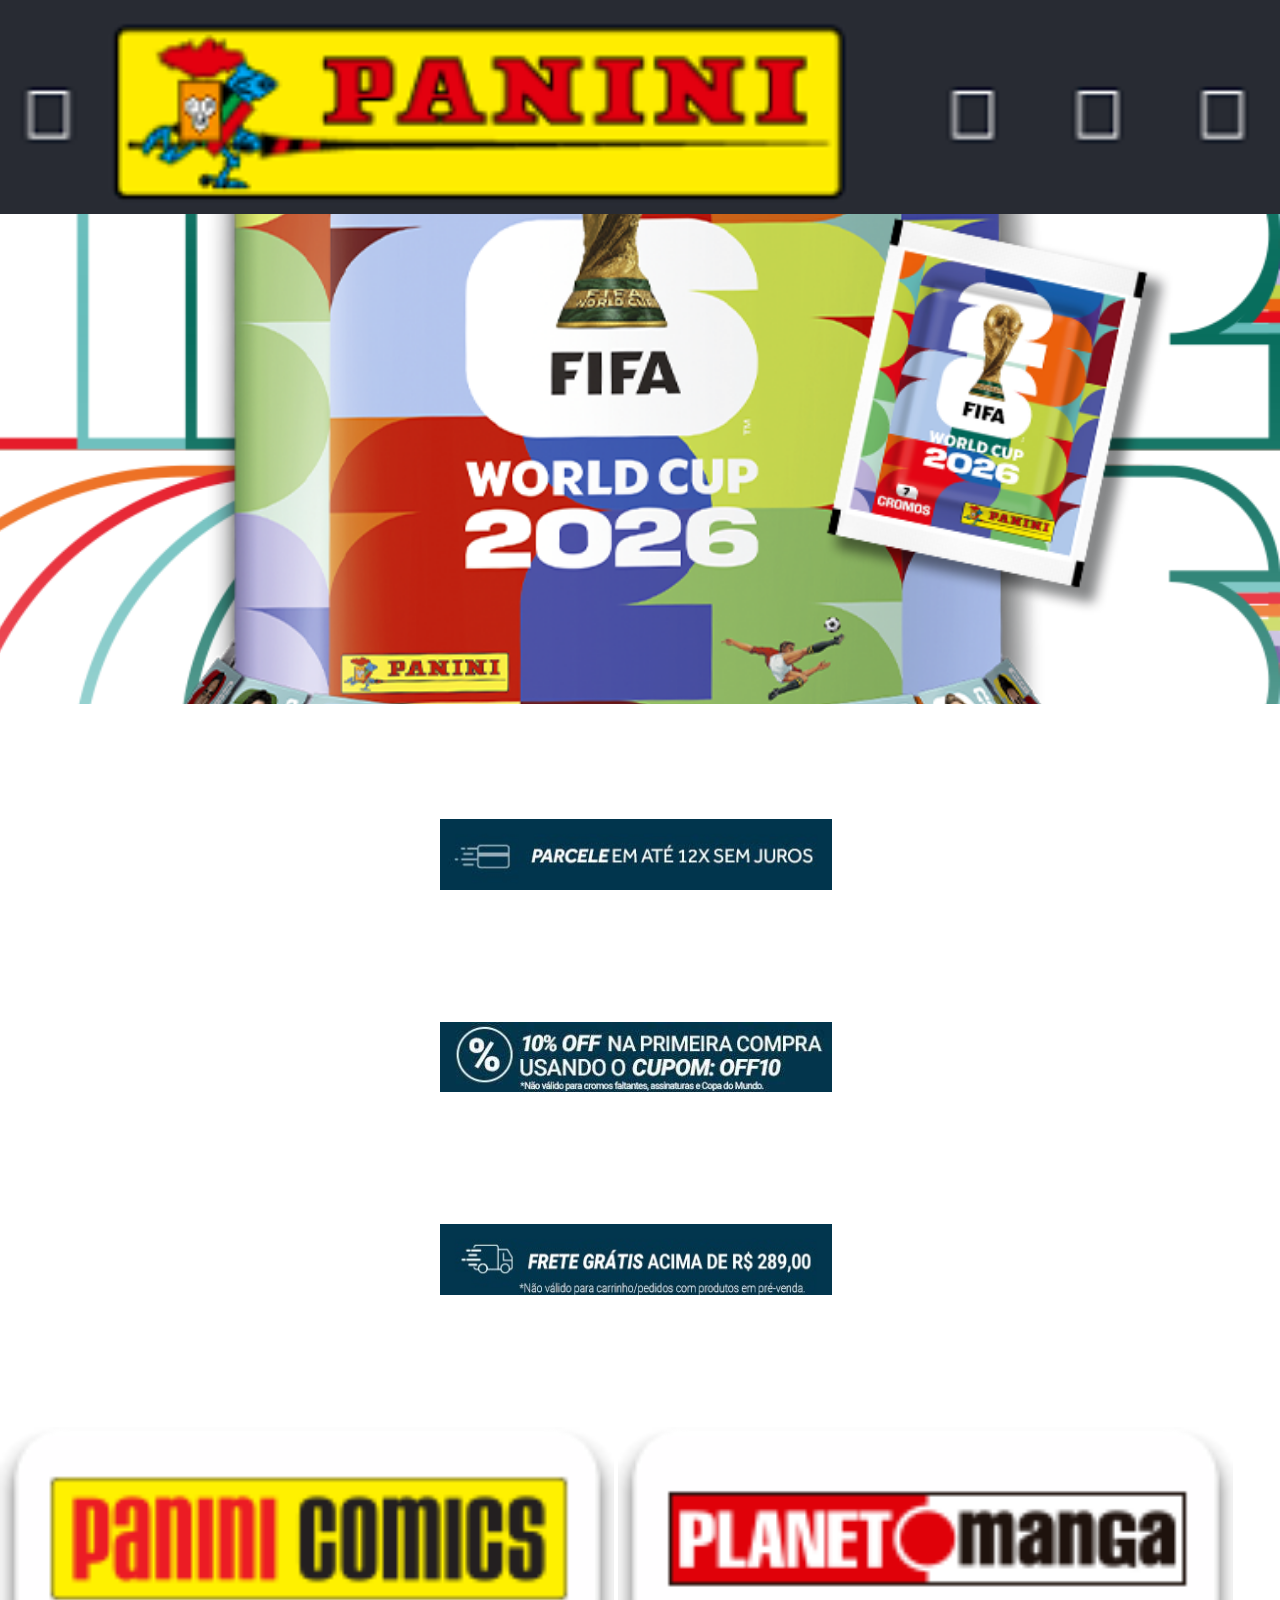
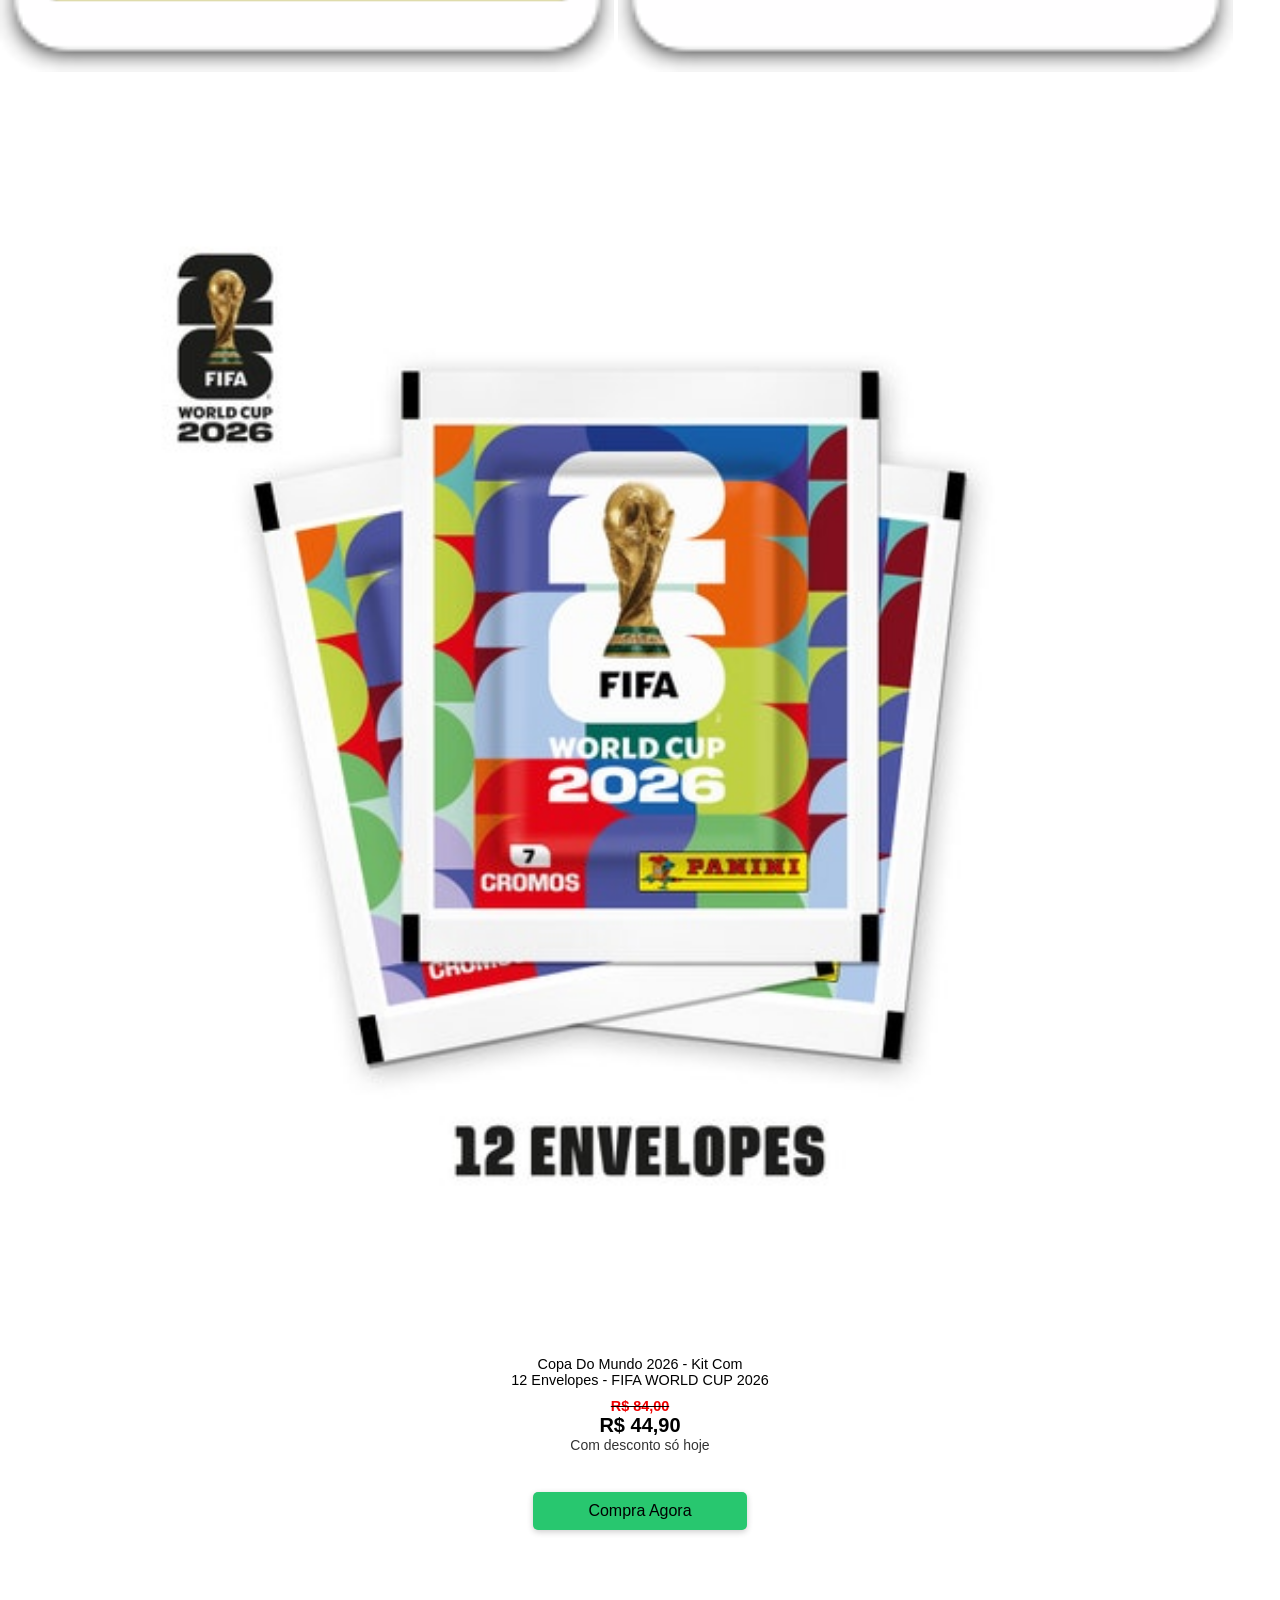
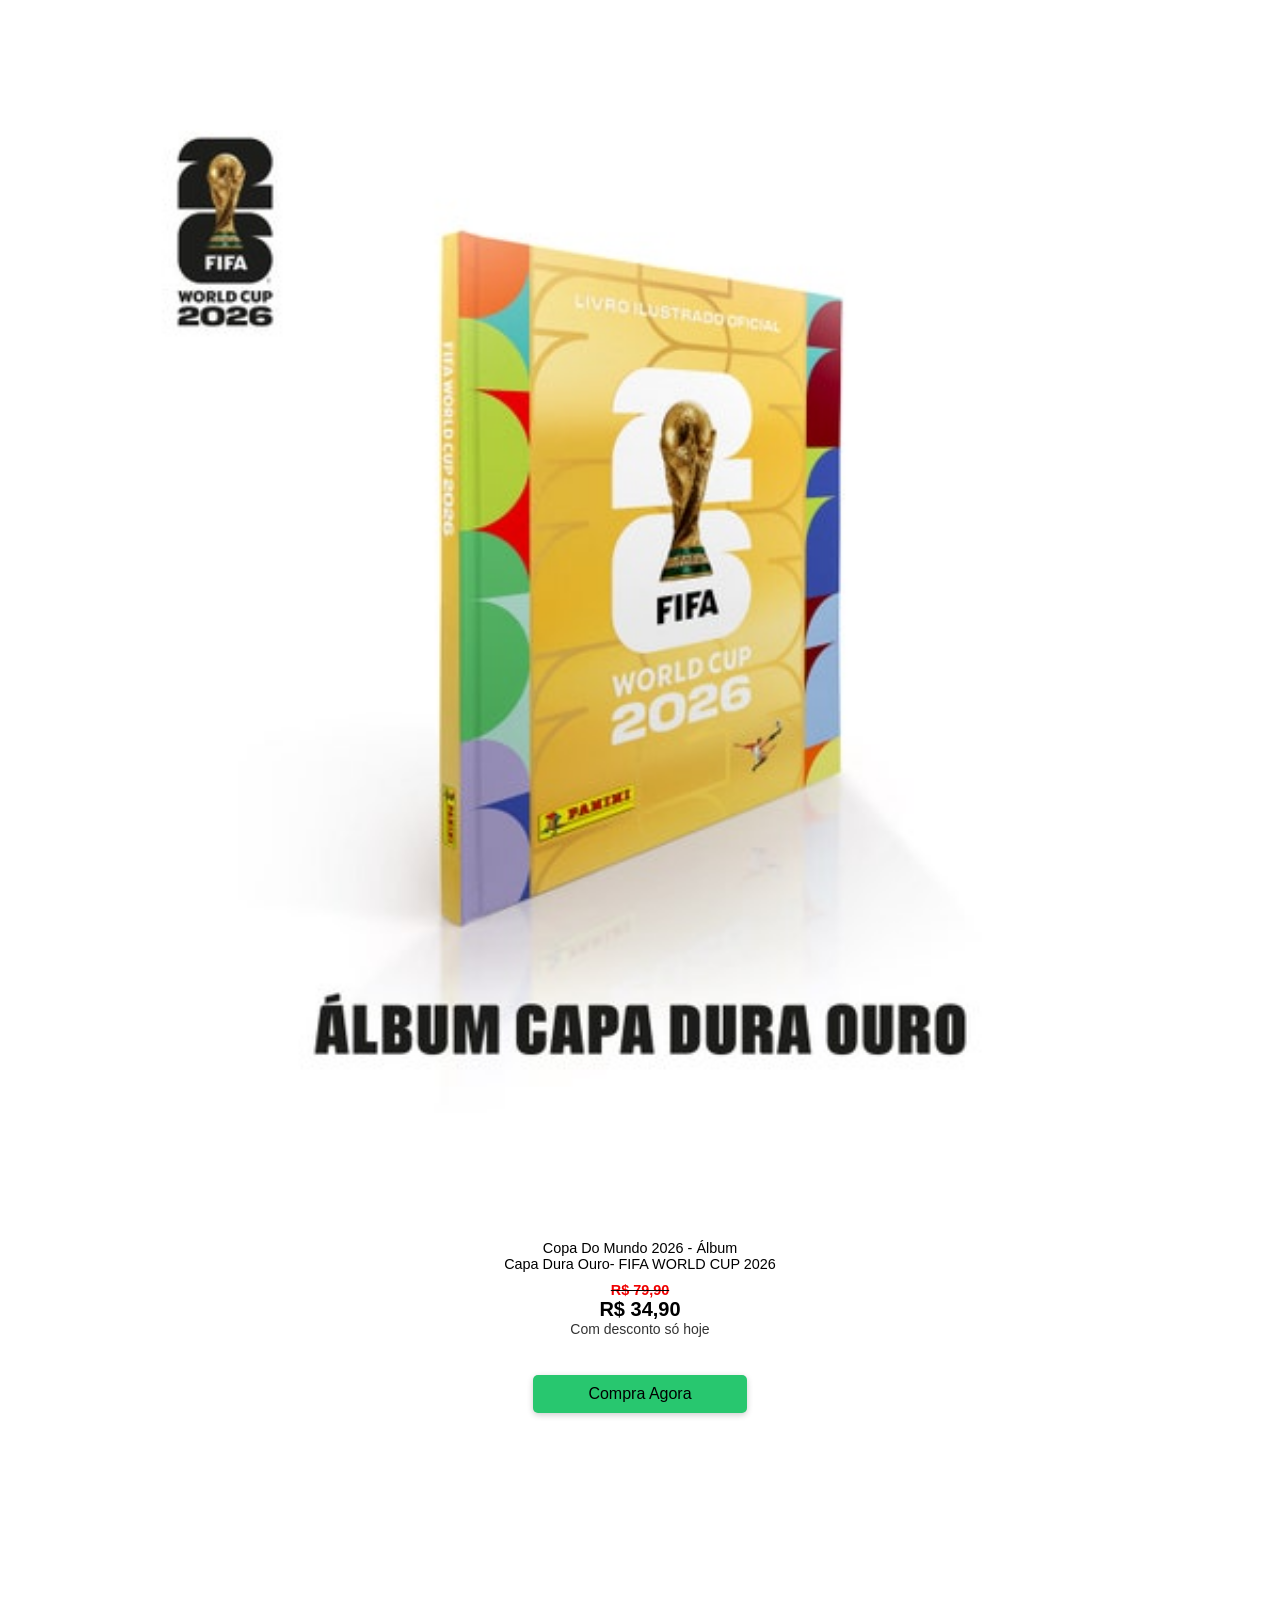
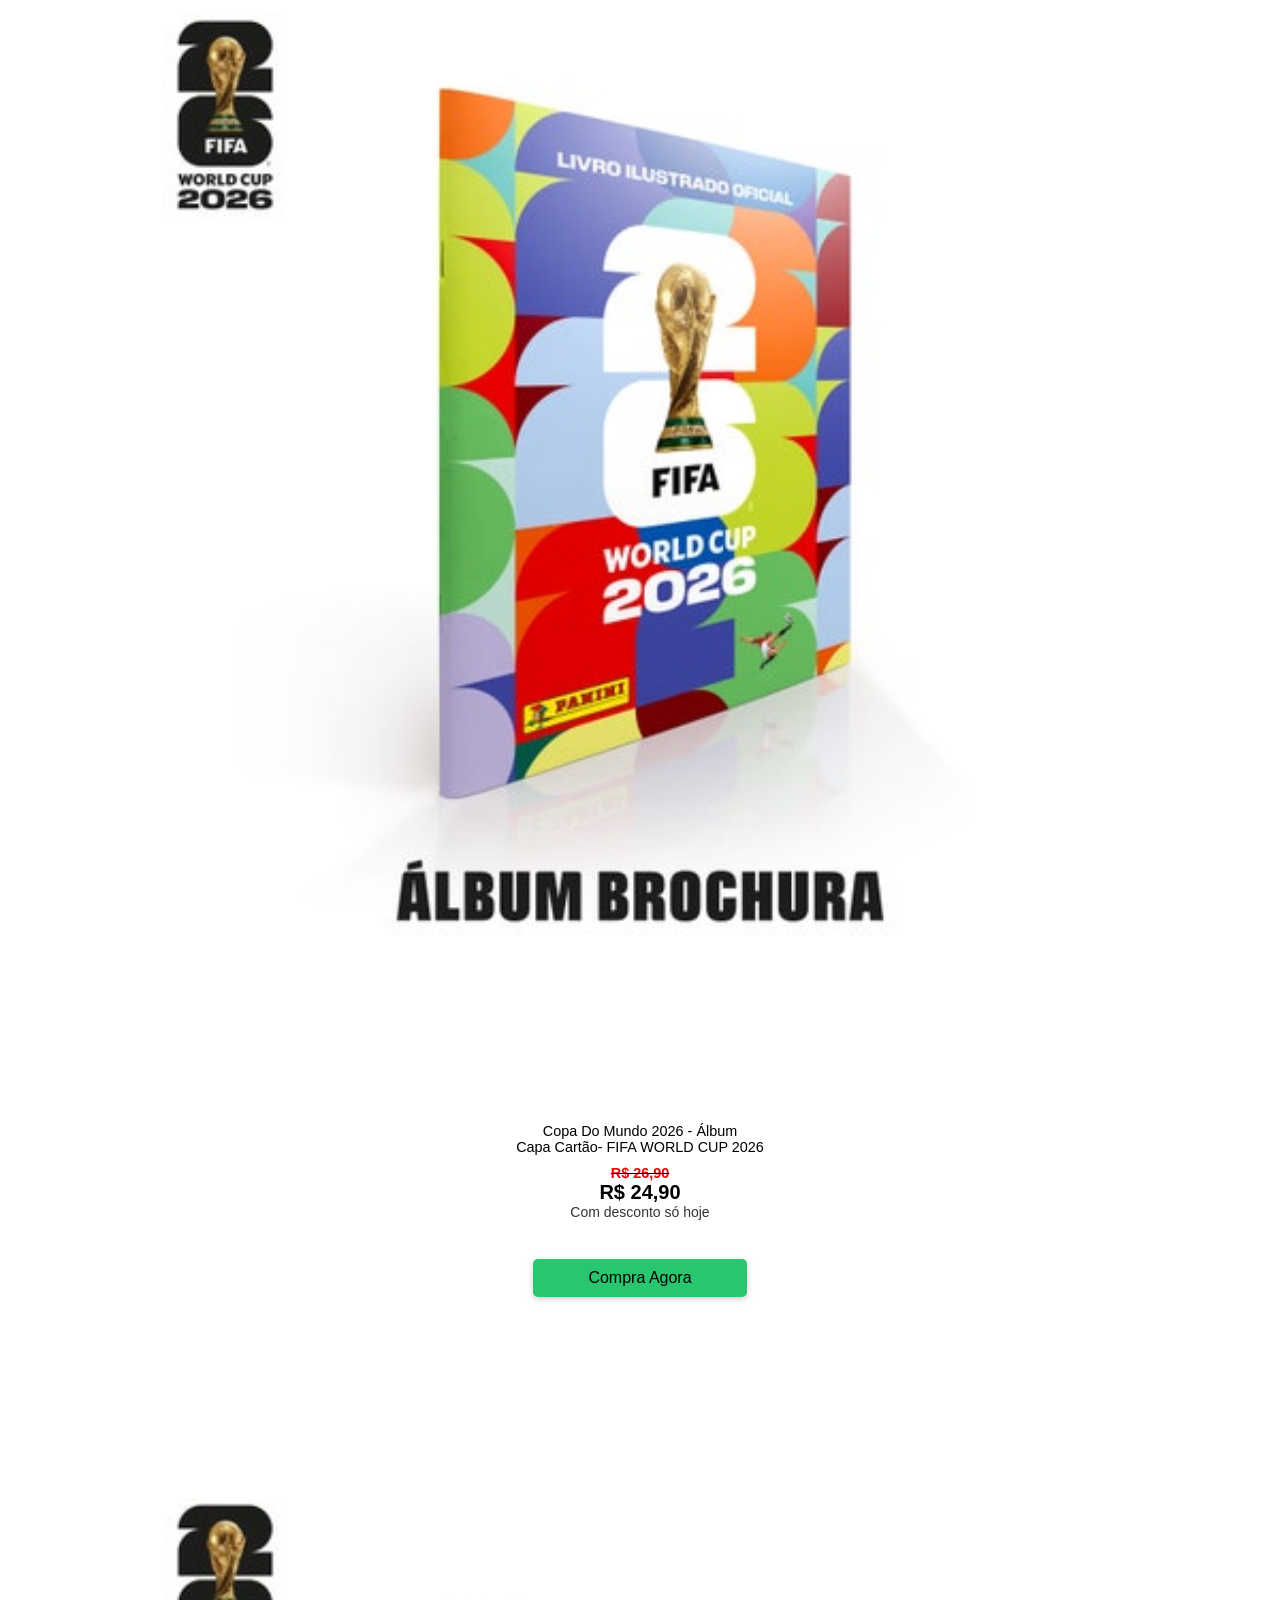
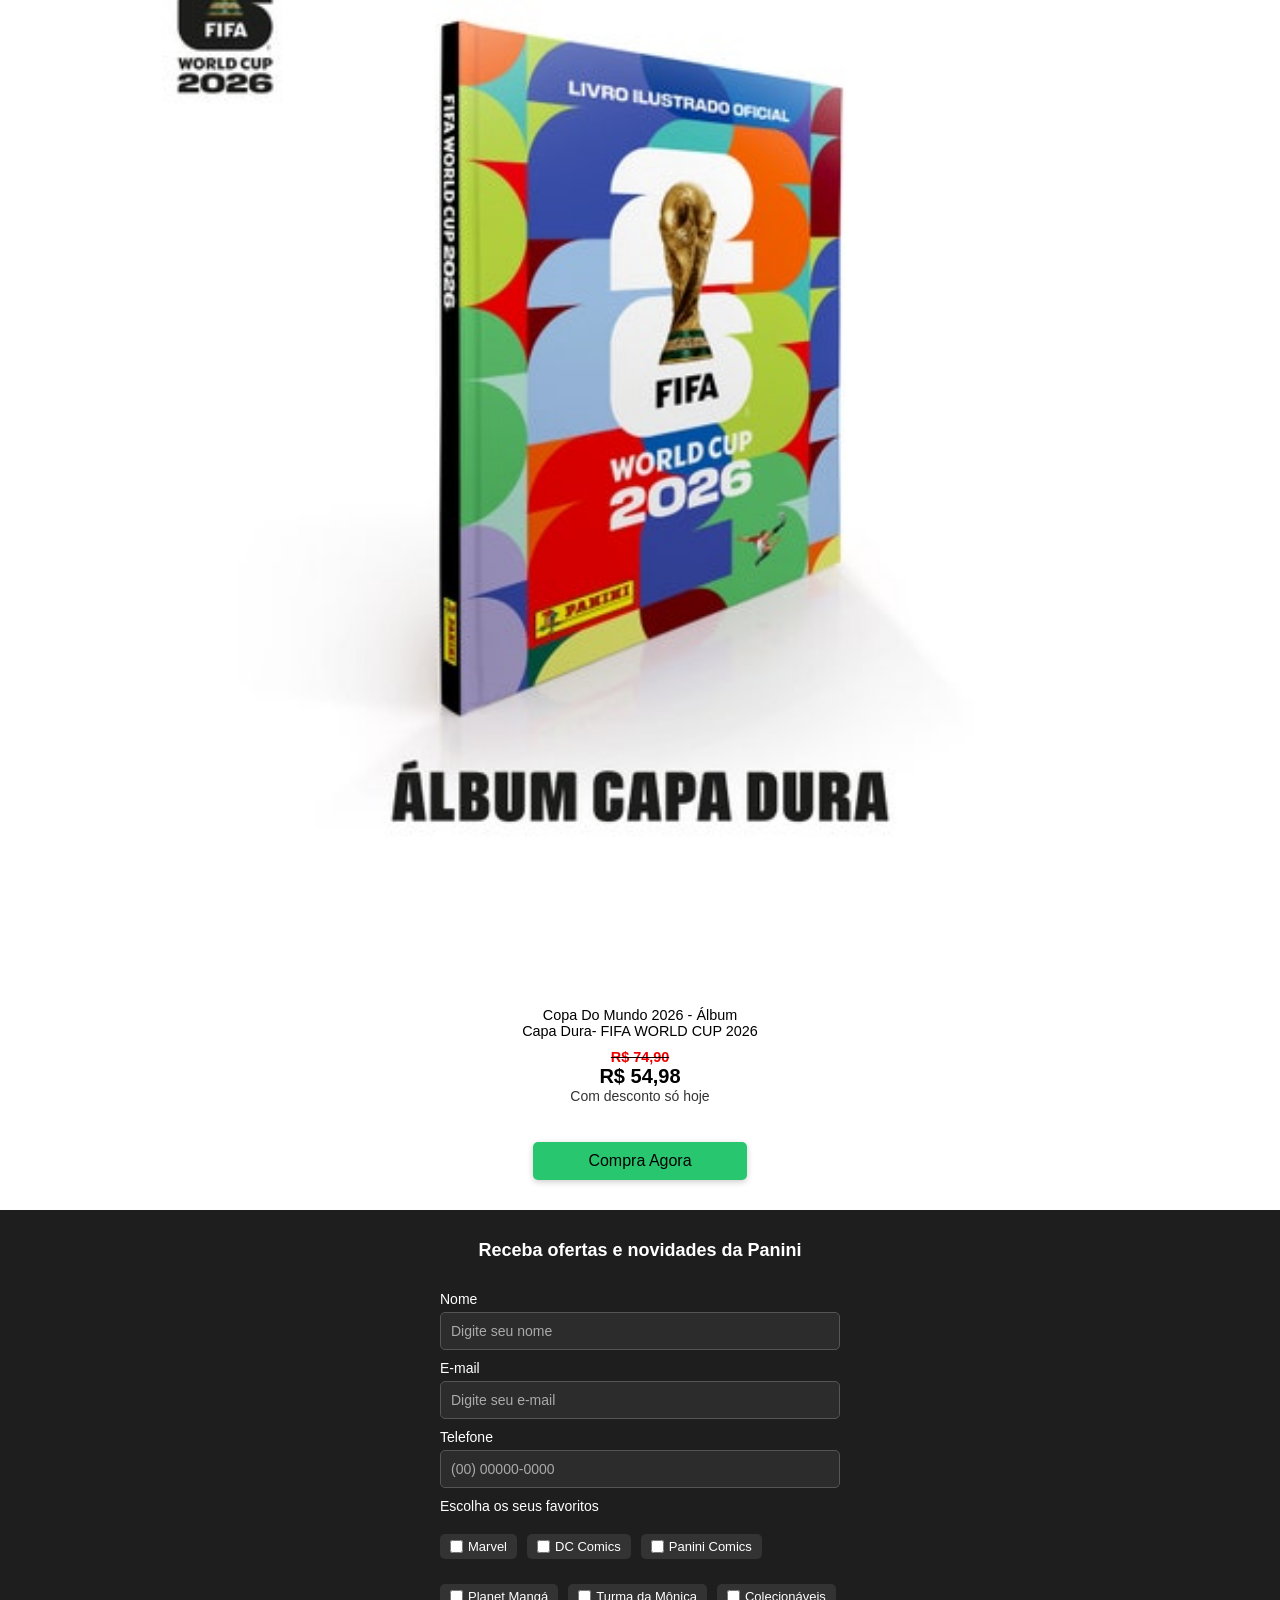
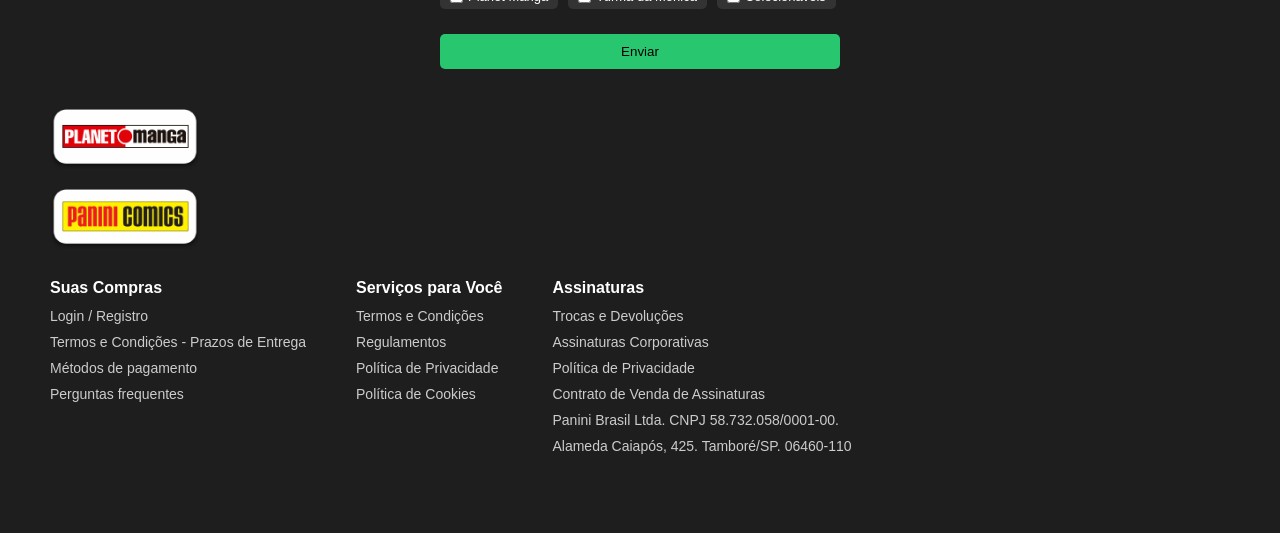
==== index.html @ 8b16eab6 "Add files via upload" ====
<!DOCTYPE html>
<html lang="en">
<head>
    <meta charset="UTF-8">
    <meta name="viewport" content="width=device-width, initial-scale=1.0">
    <link rel="stylesheet" href="style.css">
    <title>Panini</title>
</head>
<body>
    <header class="Cabeçalho">
        <div cabeçalho_imagem>
            <img src="Captura de tela 2026-05-05 182634.png" alt="" class="imagem">

        </div>

    </header>
<div class="slider">

  <img class="slide active" src="BANNER_MOBILE_FIFA-WORLD-CUP-2026_LAN_AMENTO.png">
  <img class="slide" src="BANNER_MOBILE_TODAS-AS-COPAS_LAN_AMENTO_V2.png">
  <img class="slide" src="Captura de tela 2026-05-05 222147.png">
  <img class="slide" src="BANNER_MOBILE_FIFA-WORLD-CUP-2026_LAN_AMENTO.png">
  <img class="slide" src="BANNER_MOBILE_TODAS-AS-COPAS_LAN_AMENTO_V2.png">

</div>
<section class="Corpo">
<div cabeçalho_imagem1>
            <img src="12-vezes-_-400x72-_1.jpg" alt="" class="imagem1">

        </div>

        
        </section>
        <section class="Corpo">
<div cabeçalho_imagem1>
            <img src="Selo.png" alt="" class="imagem1">

        </div>

        
        </section>
        <section class="Corpo">
<div cabeçalho_imagem1>
            <img src="Selo_-_B2C_V5.jpg" alt="" class="imagem1">

        </div>

        
        </section>

                <section class="Corpo1">
<div cabeçalho_imagem2>
            <img src="Panini_Comics_LOGO_LICENCA3_170x68_1.png" alt="" class="imagem2">
            <img src="Manga_LOGO_LICENCA3_170x68_1.png" alt="" class="imagem2">

        </div>

        
        </section>


<script>
  let index = 0;
  const slides = document.querySelectorAll(".slide");

  function showSlide() {
    slides.forEach((s) => s.classList.remove("active"));
    slides[index].classList.add("active");

    index++;

    if (index >= slides.length) {
      index = 0;
    }
  }

  showSlide(); // inicia

  setInterval(showSlide, 3000); // 🔥 troca a cada 3 segundos
</script>

<section class="Pacotesdefigutinhas1">
    <div class="Pacotesdefigutinhas">
        <img src="12_evelopes_2.jpg" alt="" class="figurinha1">
          </div>
           <div class="Primeirafiguradescrição">
   <p class="Primeiro">
          Copa Do Mundo 2026 - Kit Com<br>
          12 Envelopes - FIFA WORLD CUP 2026
   </p>

        </div>
        <div class="valores">
        <h3 class="antigo">
            R$ 84,00
        </h3>
         <h4>
            R$ 44,90
        </h4>
        
        <p class="desconto">
            Com desconto só hoje
        </p>
        </div>
        <div class="centralbtn"> 
         <button class="btn1">
     Compra Agora
   </button>
   </div>

    <div class="Pacotesdefigutinhas">
        <img src="capa_dura_ouro_-_de_p_.jpg" alt="" class="figurinha1">
    </div>

    <div class="Primeirafiguradescrição">
   <p class="Primeiro">
          Copa Do Mundo 2026 - Álbum<br>
          Capa Dura Ouro- FIFA WORLD CUP 2026
          
   </p>

        </div>
        <div class="valores">
        <h3 class="antigo">
            R$ 79,90
        </h3>
         <h4>
            R$ 34,90
        </h4>
        
        <p class="desconto">
            Com desconto só hoje
        </p>
        </div>
        <div class="centralbtn"> 
         <button class="btn1">
     Compra Agora
   </button>
   </div>

     <div class="Pacotesdefigutinhas">
        <img src="brochura_-_de_p__1.jpg" alt="" class="figurinha1">
    </div>

    <div class="Primeirafiguradescrição">
   <p class="Primeiro">
          Copa Do Mundo 2026 - Álbum<br>
          Capa Cartão- FIFA WORLD CUP 2026
          
   </p>

        </div>
        <div class="valores">
        <h3 class="antigo">
            R$ 26,90
        </h3>
         <h4>
            R$ 24,90
        </h4>
        
        <p class="desconto">
            Com desconto só hoje
        </p>
        </div>
        <div class="centralbtn"> 
         <button class="btn1">
     Compra Agora
   </button>
   </div>

    <div class="Pacotesdefigutinhas">
        <img src="capa_dura_-_de_p__2.jpg" alt="" class="figurinha1">
    </div>

      <div class="Primeirafiguradescrição">
   <p class="Primeiro">
          Copa Do Mundo 2026 - Álbum<br>
          Capa Dura- FIFA WORLD CUP 2026
          
   </p>

        </div>
        <div class="valores">
        <h3 class="antigo">
            R$ 74,90
        </h3>
         <h4>
            R$ 54,98
        </h4>
        
        <p class="desconto">
            Com desconto só hoje
        </p>
        </div>
        <div class="centralbtn"> 
         <button class="btn1">
     Compra Agora
   </button>
   </div>


</section>
<!-- 
<section class="descriçãos">
    <h5 >
        Seja muito bem-vindo ao site oficial da Panini! Aqui, 
        você encontra as melhores histórias em quadrinhos,
         mangás e colecionáveis do Brasil.
    </h5>



</section>

<section class="descriçãos">
    <h6 >
       Marvel e DC Comics
    </h6>

    <p class="desc2">
        Em nossa coleção da Marvel, temos quadrinhos dos Vingadores, X-Men, Capitão América, Homem-Aranha, Demolidor e Quarteto Fantástico. Já na coleção DC Comics, você encontra HQs do Batman, Superman, Flash, Lanterna Verde, Liga da Justiça, Mulher-Maravilha e Sandman.
    </p>

    

</section>

<section class="descriçãos">
    <h6 >
       Mangás e Animes
    </h6>

    <p class="desc2">
       Nossa seção Planet Mangá foi feita especialmente para os fãs dos quadrinhos japoneses, com títulos como Naruto, One Piece, Demon Slayer, Dragon Ball, Jujutsu Kaisen, Chainsaw Man e Berserk. Confira também nossos kits de mangás e box de mangás para colecionadores.
    </p>

    

</section>

<section class="descriçãos">
    <h6 >
       Turma da Mônica
    </h6>

    <p class="desc2">
      No site da Panini, você também pode adquirir os famosos gibis e almanaques da Turma da Mônica, amados por leitores de todas as idades, incluindo as aventuras da Turma da Mônica Jovem e graphic novels.
    </p>

    

</section>

<section class="descriçãos">
    <h6 >
       Panini Comics e Books
    </h6>

    <p class="desc2">
     Em nossa loja online, você ainda encontra obras como Star Wars, Conan, as aclamadas HQs de The Walking Dead, o universo sombrio de Spawn, as aventuras épicas de Invencível e quadrinhos da Disney. Explore também nossos Panini Books com conteúdo premium.
    </p>

    

</section>


<section class="descriçãos">
    <h6 >
       Colecionáveis e Novidade
    </h6>

    <p class="desc2">
    Para os colecionadores, temos álbuns de figurinhas e cards de esportes e entretenimento. Fique por dentro das novidades e pré-vendas em primeira mão.
    </p>

    

</section>

<section class="descriçãos">
    <h6 >
       Assinaturas e Promoções
    </h6>

    <p class="desc2">
   Na Panini, você pode fazer assinaturas dos seus quadrinhos favoritos e recebê-los sem sair de casa! Confira também nosso saldão, cheio de promoções incríveis, para você completar suas coleções!
    </p>

    

</section> -->
<footer class="rodape">
  <h3>Receba ofertas e novidades da Panini</h3>

  <form class="form-rodape">
    <label for="nome">Nome</label>
    <input type="text" id="nome" placeholder="Digite seu nome">

    <label for="email">E-mail</label>
    <input type="email" id="email" placeholder="Digite seu e-mail">

    <label for="telefone">Telefone</label>
    <input type="tel" id="telefone" placeholder="(00) 00000-0000">

    <label>Escolha os seus favoritos</label>
    <div class="checkboxes">
      <label><input type="checkbox"> Marvel</label>
      <label><input type="checkbox"> DC Comics</label>
      <label><input type="checkbox"> Panini Comics</label>
      <label><input type="checkbox"> Planet Mangá</label>
      <label><input type="checkbox"> Turma da Mônica</label>
      <label><input type="checkbox"> Colecionáveis</label>
    </div>

    <button type="submit">Enviar</button>
  </form>

  <footer class="rodape-completo">
  <!-- Logos -->
  <div class="rodape-logos">
    <img src="Manga_LOGO_LICENCA3_170x68_1.png" alt="Panini" class="logo-panini">
    <img src="Panini_Comics_LOGO_LICENCA3_170x68_1.png" alt="Venda Panini" class="logo-venda-panini">
  </div>

  <!-- Links do footer -->
  <div class="rodape-links">
    <div class="links-bloco">
      <h4>Suas Compras</h4>
      <ul>
        <li><a href="#">Login / Registro</a></li>
        <li><a href="#">Termos e Condições - Prazos de Entrega</a></li>
        <li><a href="#">Métodos de pagamento</a></li>
        <li><a href="#">Perguntas frequentes</a></li>
      </ul>
    </div>

    <div class="links-bloco">
      <h4>Serviços para Você</h4>
      <ul>
        <li><a href="#">Termos e Condições</a></li>
        <li><a href="#">Regulamentos</a></li>
        <li><a href="#">Política de Privacidade</a></li>
        <li><a href="#">Política de Cookies</a></li>
      </ul>
    </div>

    <div class="links-bloco">
      <h4>Assinaturas</h4>
      <ul>
        <li><a href="#">Trocas e Devoluções</a></li>
        <li><a href="#">Assinaturas Corporativas</a></li>
        <li><a href="#">Política de Privacidade</a></li>
        <li><a href="#">Contrato de Venda de Assinaturas</a></li>

        <li><a href="#">Panini Brasil Ltda. CNPJ 58.732.058/0001-00.</a></li>
        <li><a href="#">Alameda Caiapós, 425. Tamboré/SP. 06460-110</a></li>
      </ul>
    </div>
  </div>
</footer>
</footer>
    
</body>
</html>
---- style.css ----
body {
  margin: 0;
  padding: 0;
}
.cabeçalho_imagem{
    justify-content: center;
}

.imagem{
    width: 100%;
    margin: 0%;
}

* {
  margin: 0;
  padding: 0;
  box-sizing: border-box;
}

.slider {
    margin: -1%;
  width: 101%;
  height: 490px;
  position: relative;
  overflow: hidden;
}

.slide {
  position: absolute;
  width: 100%;
  height: 100%;
  object-fit: cover;

  opacity: 0;
  transition: opacity 1s ease-in-out; /* 🔥 suave */
}

.slide.active {
  opacity: 1;
}

.Corpo {  /* ou qualquer container da imagem */
    display: flex;
    justify-content: center; /* centraliza horizontalmente */
    align-items: center;     /* centraliza verticalmente */
    margin-top: 10%;
    margin: 10%;
  
}

.imagem1 {
    width: 98%;
    margin: 0; /* remove margens extras */
}

.cabeçalho_imagem2{
    display: flex;
    justify-content: center; /* centraliza horizontalmente */
    align-items: center;     /* centraliza verticalmente */
   
    margin:0%;
}
.imagem2 {
    width: 48%;
    margin: 0; /* remove margens extras */
}
.Pacotesdefigutinhas{
 justify-content: center;
 display: flex;
 
}
.figurinha1{
   width: 80%;
}
.Primeiro{
    text-align: center;
    font-family: 'Roboto', sans-serif; /* fonte moderna e limpa */
    font-size: 0.9rem; /* ajuste conforme necessário */
    font-weight: 500; /* deixa o texto mais destacado */
    color: #000; /* cor preta, mas você pode mudar */
    margin-bottom: 10px;
}
.valores{
    text-align: center;
    font-family: 'Roboto', Arial, sans-serif; /* limpa e moderna */
    font-weight: 700;
     font-size: 20px;
}
.desconto{
    font-weight: 400;  /* normal */
    font-size: 14px;   /* menor */
    color: #333;       /* um pouco mais claro */
    /* text-decoration: line-through;  */
    text-decoration-color: #888; /* garante que a linha seja cinza */
}

.antigo{
    color: #f00000;       /* um pouco mais claro */
    text-decoration: line-through; /* linha riscada */
    text-decoration-color: #000000; /* garante que a linha seja cinza */
    font-size: 0.9rem;
  
   
}
.btn1 {
    font-size: 1rem;
    display: inline-flex; /* respeita a largura do conteúdo */
    justify-content: center;
    align-items: center;
    background-color: #28c76f;
    color: black;
    padding: 10px 55px; /* botão mais “gordinho” */
    border: none;
    border-radius: 5px;
    cursor: pointer;
    font-family: 'Roboto', sans-serif;
    font-weight: 500;
    text-align: center;
    margin: 0 auto 30px auto; /* centraliza e dá espaço abaixo do botão */
    width: auto; /* não ocupar 100% */
    box-shadow: 0 2px 6px rgba(0,0,0,0.2); /* sombra leve para destacar */
    transition: 0.3s; /* efeito suave */
    margin-top: 3%;

     /* pulsar */
    animation: pulsar 1.2s infinite; /* duração 1.2s, repetição infinita */
}

@keyframes pulsar {
    0% {
        transform: scale(1);
    }
    50% {
        transform: scale(1.1); /* aumenta 10% */
    }
    100% {
        transform: scale(1);
    }
}
/* efeito hover opcional para botão */
.btn1:hover {
    background-color: #06a32d; 
}
.centralbtn{
    display: flex;
}

.rodape {
    background-color: #1e1e1e; /* fundo escuro */
    color: #fff;
    padding: 30px;
    font-family: 'Roboto', sans-serif;
}

.rodape h3 {
    margin-bottom: 20px;
    font-size: 18px;
    text-align: center;
}

.form-rodape {
    display: flex;
    flex-direction: column;
    max-width: 400px;
    margin: 0 auto;
}

.form-rodape label {
    margin-top: 10px;
    margin-bottom: 5px;
    font-size: 14px;
}

.form-rodape input[type="text"],
.form-rodape input[type="email"],
.form-rodape input[type="tel"] {
    padding: 10px;
    border-radius: 5px;
    border: 1px solid #555;
    background-color: #2c2c2c;
    color: #fff;
    font-size: 14px;
}

.form-rodape input::placeholder {
    color: #aaa;
}

.checkboxes {
    display: flex;
    flex-wrap: wrap;
    gap: 10px;
    margin-top: 5px;
}

.checkboxes label {
    background-color: #333;
    padding: 5px 10px;
    border-radius: 5px;
    font-size: 13px;
    display: flex;
    align-items: center;
    cursor: pointer;
}

.checkboxes input[type="checkbox"] {
    margin-right: 5px;
}

.form-rodape button {
    margin-top: 20px;
    padding: 10px 0;
    border: none;
    border-radius: 5px;
    background-color: #28c76f;
    color: #000;
    font-weight: 500;
    cursor: pointer;
    transition: 0.3s;
}

.form-rodape button:hover {
    background-color: #06a32d;
}

.rodape-completo {
    background-color: #1e1e1e;
    color: #fff;
    padding: 40px 20px;
    font-family: 'Roboto', sans-serif;
}

.rodape-logos {
    display: flex;
    flex-direction: column;
    gap: 20px;
    margin-bottom: 30px;
}

.rodape-logos img {
    max-width: 150px;
    height: auto;
}

/* Layout dos links */
.rodape-links {
    display: flex;
    flex-wrap: wrap;
    gap: 50px;
}

.links-bloco h4 {
    font-size: 16px;
    margin-bottom: 10px;
    font-weight: 700;
}

.links-bloco ul {
    list-style: none;
    padding: 0;
}

.links-bloco li {
    margin-bottom: 8px;
}

.links-bloco a {
    color: #ccc;
    text-decoration: none;
    font-size: 14px;
    transition: 0.3s;
}

.links-bloco a:hover {
    color: #fff;
    text-decoration: underline;
}

/* Responsivo para mobile */
@media (max-width: 600px) {
    .rodape-links {
        flex-direction: column;
        gap: 20px;
    }

    .rodape-logos {
        align-items: center;
    }
}

h5{
    font-size: 2rem;
    font-weight: 900;
     font-family: 'Roboto', Arial, sans-serif; /* limpa e moderna */
}
h6{
    margin-top: 10%;
    font-size: 2rem;
    font-weight: 900;
     font-family: 'Roboto', Arial, sans-serif; /* limpa e moderna */
}
.desc2{
     font-size: 0.9rem;
    font-weight: 100;
    font-family: 'Franklin Gothic Medium', 'Arial Narrow', Arial, sans-serif;
}
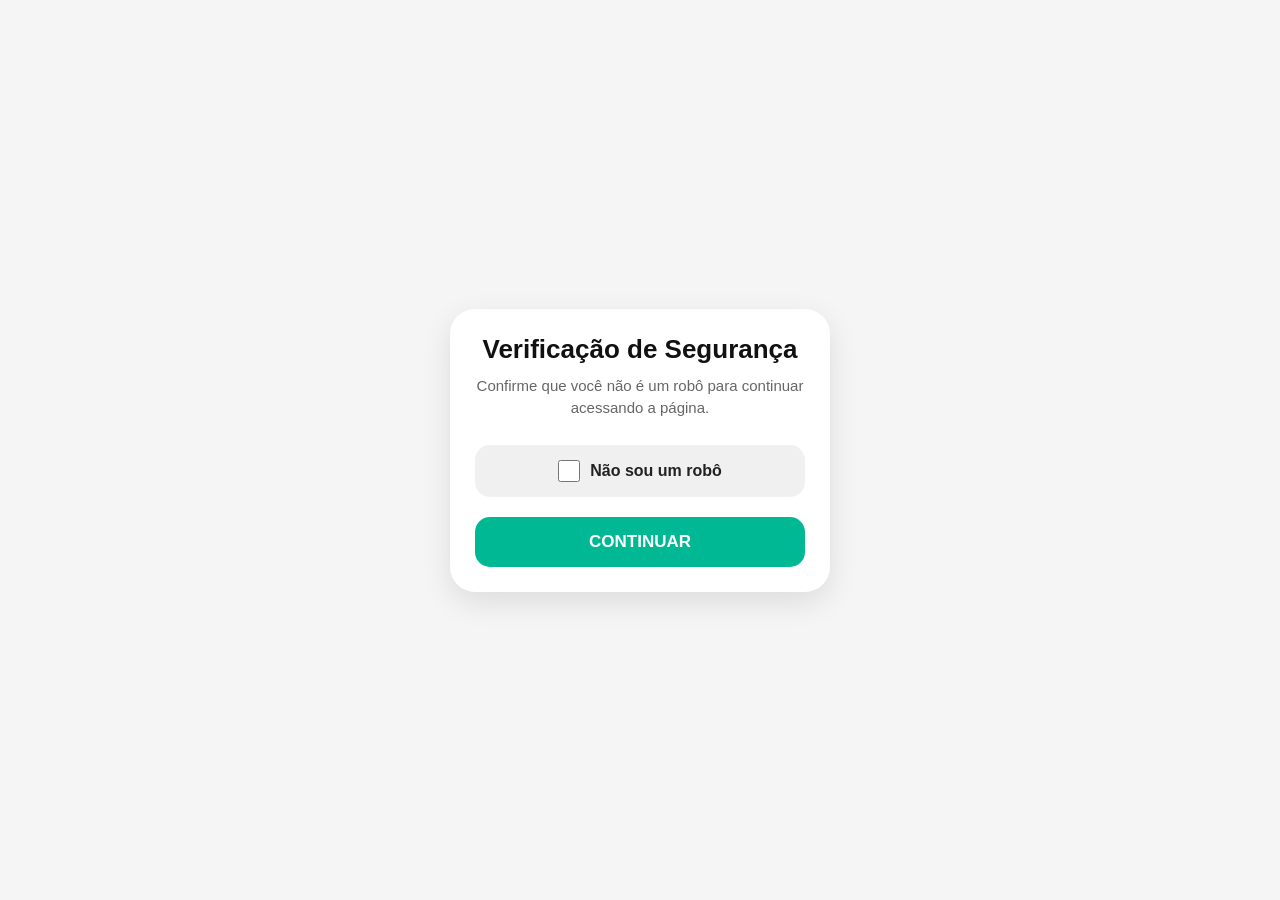
==== commit f1227d95: "Add files via upload" ====
--- a/index.html
+++ b/index.html
@@ -1,365 +1,136 @@
 <!DOCTYPE html>
-<html lang="en">
+<html lang="pt-BR">
 <head>
-    <meta charset="UTF-8">
-    <meta name="viewport" content="width=device-width, initial-scale=1.0">
-    <link rel="stylesheet" href="style.css">
-    <title>Panini</title>
+  <meta charset="UTF-8" />
+  <meta name="viewport" content="width=device-width, initial-scale=1.0"/>
+  <title>Verificação</title>
+
+  <style>
+    *{
+      margin:0;
+      padding:0;
+      box-sizing:border-box;
+      font-family:Arial, sans-serif;
+    }
+
+    body{
+      background:#f5f5f5;
+      display:flex;
+      justify-content:center;
+      align-items:center;
+      min-height:100vh;
+      padding:20px;
+    }
+
+    .verificacao-box{
+      width:80%;
+      max-width:380px;
+      background:white;
+      border-radius:25px;
+      padding:25px;
+      text-align:center;
+      box-shadow:0 10px 30px rgba(0,0,0,0.1);
+    }
+
+    .verificacao-box img{
+      width:100%;
+      border-radius:20px;
+      margin-bottom:20px;
+    }
+
+    .titulo{
+      font-size:26px;
+      font-weight:bold;
+      color:#111;
+      margin-bottom:10px;
+    }
+
+    .descricao{
+      color:#666;
+      font-size:15px;
+      line-height:1.5;
+      margin-bottom:25px;
+    }
+
+    .check-area{
+      display:flex;
+      align-items:center;
+      justify-content:center;
+      gap:10px;
+      background:#f0f0f0;
+      padding:15px;
+      border-radius:15px;
+      cursor:pointer;
+      transition:0.3s;
+    }
+
+    .check-area:hover{
+      background:#e8e8e8;
+    }
+
+    .check{
+      width:22px;
+      height:22px;
+      accent-color:#00b894;
+    }
+
+    .texto-check{
+      font-size:16px;
+      color:#222;
+      font-weight:600;
+    }
+
+    .botao{
+      width:100%;
+      margin-top:20px;
+      padding:15px;
+      border:none;
+      border-radius:15px;
+      background:#00b894;
+      color:white;
+      font-size:17px;
+      font-weight:bold;
+      cursor:pointer;
+      transition:0.3s;
+    }
+
+    .botao:hover{
+      background:#019875;
+    }
+
+    @media(max-width:480px){
+      .titulo{
+        font-size:22px;
+      }
+
+      .descricao{
+        font-size:14px;
+      }
+    }
+  </style>
 </head>
 <body>
-    <header class="Cabeçalho">
-        <div cabeçalho_imagem>
-            <img src="Captura de tela 2026-05-05 182634.png" alt="" class="imagem">
 
-        </div>
+  <div class="verificacao-box">
 
-    </header>
-<div class="slider">
+    <!-- <img src="" alt="Verificação"> -->
 
-  <img class="slide active" src="BANNER_MOBILE_FIFA-WORLD-CUP-2026_LAN_AMENTO.png">
-  <img class="slide" src="BANNER_MOBILE_TODAS-AS-COPAS_LAN_AMENTO_V2.png">
-  <img class="slide" src="Captura de tela 2026-05-05 222147.png">
-  <img class="slide" src="BANNER_MOBILE_FIFA-WORLD-CUP-2026_LAN_AMENTO.png">
-  <img class="slide" src="BANNER_MOBILE_TODAS-AS-COPAS_LAN_AMENTO_V2.png">
+    <h1 class="titulo">Verificação de Segurança</h1>
 
-</div>
-<section class="Corpo">
-<div cabeçalho_imagem1>
-            <img src="12-vezes-_-400x72-_1.jpg" alt="" class="imagem1">
-
-        </div>
-
-        
-        </section>
-        <section class="Corpo">
-<div cabeçalho_imagem1>
-            <img src="Selo.png" alt="" class="imagem1">
-
-        </div>
-
-        
-        </section>
-        <section class="Corpo">
-<div cabeçalho_imagem1>
-            <img src="Selo_-_B2C_V5.jpg" alt="" class="imagem1">
-
-        </div>
-
-        
-        </section>
-
-                <section class="Corpo1">
-<div cabeçalho_imagem2>
-            <img src="Panini_Comics_LOGO_LICENCA3_170x68_1.png" alt="" class="imagem2">
-            <img src="Manga_LOGO_LICENCA3_170x68_1.png" alt="" class="imagem2">
-
-        </div>
-
-        
-        </section>
-
-
-<script>
-  let index = 0;
-  const slides = document.querySelectorAll(".slide");
-
-  function showSlide() {
-    slides.forEach((s) => s.classList.remove("active"));
-    slides[index].classList.add("active");
-
-    index++;
-
-    if (index >= slides.length) {
-      index = 0;
-    }
-  }
-
-  showSlide(); // inicia
-
-  setInterval(showSlide, 3000); // 🔥 troca a cada 3 segundos
-</script>
-
-<section class="Pacotesdefigutinhas1">
-    <div class="Pacotesdefigutinhas">
-        <img src="12_evelopes_2.jpg" alt="" class="figurinha1">
-          </div>
-           <div class="Primeirafiguradescrição">
-   <p class="Primeiro">
-          Copa Do Mundo 2026 - Kit Com<br>
-          12 Envelopes - FIFA WORLD CUP 2026
-   </p>
-
-        </div>
-        <div class="valores">
-        <h3 class="antigo">
-            R$ 84,00
-        </h3>
-         <h4>
-            R$ 44,90
-        </h4>
-        
-        <p class="desconto">
-            Com desconto só hoje
-        </p>
-        </div>
-        <div class="centralbtn"> 
-         <button class="btn1">
-     Compra Agora
-   </button>
-   </div>
-
-    <div class="Pacotesdefigutinhas">
-        <img src="capa_dura_ouro_-_de_p_.jpg" alt="" class="figurinha1">
-    </div>
-
-    <div class="Primeirafiguradescrição">
-   <p class="Primeiro">
-          Copa Do Mundo 2026 - Álbum<br>
-          Capa Dura Ouro- FIFA WORLD CUP 2026
-          
-   </p>
-
-        </div>
-        <div class="valores">
-        <h3 class="antigo">
-            R$ 79,90
-        </h3>
-         <h4>
-            R$ 34,90
-        </h4>
-        
-        <p class="desconto">
-            Com desconto só hoje
-        </p>
-        </div>
-        <div class="centralbtn"> 
-         <button class="btn1">
-     Compra Agora
-   </button>
-   </div>
-
-     <div class="Pacotesdefigutinhas">
-        <img src="brochura_-_de_p__1.jpg" alt="" class="figurinha1">
-    </div>
-
-    <div class="Primeirafiguradescrição">
-   <p class="Primeiro">
-          Copa Do Mundo 2026 - Álbum<br>
-          Capa Cartão- FIFA WORLD CUP 2026
-          
-   </p>
-
-        </div>
-        <div class="valores">
-        <h3 class="antigo">
-            R$ 26,90
-        </h3>
-         <h4>
-            R$ 24,90
-        </h4>
-        
-        <p class="desconto">
-            Com desconto só hoje
-        </p>
-        </div>
-        <div class="centralbtn"> 
-         <button class="btn1">
-     Compra Agora
-   </button>
-   </div>
-
-    <div class="Pacotesdefigutinhas">
-        <img src="capa_dura_-_de_p__2.jpg" alt="" class="figurinha1">
-    </div>
-
-      <div class="Primeirafiguradescrição">
-   <p class="Primeiro">
-          Copa Do Mundo 2026 - Álbum<br>
-          Capa Dura- FIFA WORLD CUP 2026
-          
-   </p>
-
-        </div>
-        <div class="valores">
-        <h3 class="antigo">
-            R$ 74,90
-        </h3>
-         <h4>
-            R$ 54,98
-        </h4>
-        
-        <p class="desconto">
-            Com desconto só hoje
-        </p>
-        </div>
-        <div class="centralbtn"> 
-         <button class="btn1">
-     Compra Agora
-   </button>
-   </div>
-
-
-</section>
-<!-- 
-<section class="descriçãos">
-    <h5 >
-        Seja muito bem-vindo ao site oficial da Panini! Aqui, 
-        você encontra as melhores histórias em quadrinhos,
-         mangás e colecionáveis do Brasil.
-    </h5>
-
-
-
-</section>
-
-<section class="descriçãos">
-    <h6 >
-       Marvel e DC Comics
-    </h6>
-
-    <p class="desc2">
-        Em nossa coleção da Marvel, temos quadrinhos dos Vingadores, X-Men, Capitão América, Homem-Aranha, Demolidor e Quarteto Fantástico. Já na coleção DC Comics, você encontra HQs do Batman, Superman, Flash, Lanterna Verde, Liga da Justiça, Mulher-Maravilha e Sandman.
+    <p class="descricao">
+      Confirme que você não é um robô para continuar acessando a página.
     </p>
 
-    
+    <label class="check-area">
+      <input type="checkbox" class="check">
+      <span class="texto-check">Não sou um robô</span>
+    </label>
 
-</section>
+ <button class="botao" onclick="window.location.href='loja.html'">
+  CONTINUAR
+</button>
 
-<section class="descriçãos">
-    <h6 >
-       Mangás e Animes
-    </h6>
-
-    <p class="desc2">
-       Nossa seção Planet Mangá foi feita especialmente para os fãs dos quadrinhos japoneses, com títulos como Naruto, One Piece, Demon Slayer, Dragon Ball, Jujutsu Kaisen, Chainsaw Man e Berserk. Confira também nossos kits de mangás e box de mangás para colecionadores.
-    </p>
-
-    
-
-</section>
-
-<section class="descriçãos">
-    <h6 >
-       Turma da Mônica
-    </h6>
-
-    <p class="desc2">
-      No site da Panini, você também pode adquirir os famosos gibis e almanaques da Turma da Mônica, amados por leitores de todas as idades, incluindo as aventuras da Turma da Mônica Jovem e graphic novels.
-    </p>
-
-    
-
-</section>
-
-<section class="descriçãos">
-    <h6 >
-       Panini Comics e Books
-    </h6>
-
-    <p class="desc2">
-     Em nossa loja online, você ainda encontra obras como Star Wars, Conan, as aclamadas HQs de The Walking Dead, o universo sombrio de Spawn, as aventuras épicas de Invencível e quadrinhos da Disney. Explore também nossos Panini Books com conteúdo premium.
-    </p>
-
-    
-
-</section>
-
-
-<section class="descriçãos">
-    <h6 >
-       Colecionáveis e Novidade
-    </h6>
-
-    <p class="desc2">
-    Para os colecionadores, temos álbuns de figurinhas e cards de esportes e entretenimento. Fique por dentro das novidades e pré-vendas em primeira mão.
-    </p>
-
-    
-
-</section>
-
-<section class="descriçãos">
-    <h6 >
-       Assinaturas e Promoções
-    </h6>
-
-    <p class="desc2">
-   Na Panini, você pode fazer assinaturas dos seus quadrinhos favoritos e recebê-los sem sair de casa! Confira também nosso saldão, cheio de promoções incríveis, para você completar suas coleções!
-    </p>
-
-    
-
-</section> -->
-<footer class="rodape">
-  <h3>Receba ofertas e novidades da Panini</h3>
-
-  <form class="form-rodape">
-    <label for="nome">Nome</label>
-    <input type="text" id="nome" placeholder="Digite seu nome">
-
-    <label for="email">E-mail</label>
-    <input type="email" id="email" placeholder="Digite seu e-mail">
-
-    <label for="telefone">Telefone</label>
-    <input type="tel" id="telefone" placeholder="(00) 00000-0000">
-
-    <label>Escolha os seus favoritos</label>
-    <div class="checkboxes">
-      <label><input type="checkbox"> Marvel</label>
-      <label><input type="checkbox"> DC Comics</label>
-      <label><input type="checkbox"> Panini Comics</label>
-      <label><input type="checkbox"> Planet Mangá</label>
-      <label><input type="checkbox"> Turma da Mônica</label>
-      <label><input type="checkbox"> Colecionáveis</label>
-    </div>
-
-    <button type="submit">Enviar</button>
-  </form>
-
-  <footer class="rodape-completo">
-  <!-- Logos -->
-  <div class="rodape-logos">
-    <img src="Manga_LOGO_LICENCA3_170x68_1.png" alt="Panini" class="logo-panini">
-    <img src="Panini_Comics_LOGO_LICENCA3_170x68_1.png" alt="Venda Panini" class="logo-venda-panini">
   </div>
 
-  <!-- Links do footer -->
-  <div class="rodape-links">
-    <div class="links-bloco">
-      <h4>Suas Compras</h4>
-      <ul>
-        <li><a href="#">Login / Registro</a></li>
-        <li><a href="#">Termos e Condições - Prazos de Entrega</a></li>
-        <li><a href="#">Métodos de pagamento</a></li>
-        <li><a href="#">Perguntas frequentes</a></li>
-      </ul>
-    </div>
-
-    <div class="links-bloco">
-      <h4>Serviços para Você</h4>
-      <ul>
-        <li><a href="#">Termos e Condições</a></li>
-        <li><a href="#">Regulamentos</a></li>
-        <li><a href="#">Política de Privacidade</a></li>
-        <li><a href="#">Política de Cookies</a></li>
-      </ul>
-    </div>
-
-    <div class="links-bloco">
-      <h4>Assinaturas</h4>
-      <ul>
-        <li><a href="#">Trocas e Devoluções</a></li>
-        <li><a href="#">Assinaturas Corporativas</a></li>
-        <li><a href="#">Política de Privacidade</a></li>
-        <li><a href="#">Contrato de Venda de Assinaturas</a></li>
-
-        <li><a href="#">Panini Brasil Ltda. CNPJ 58.732.058/0001-00.</a></li>
-        <li><a href="#">Alameda Caiapós, 425. Tamboré/SP. 06460-110</a></li>
-      </ul>
-    </div>
-  </div>
-</footer>
-</footer>
-    
 </body>
 </html>
